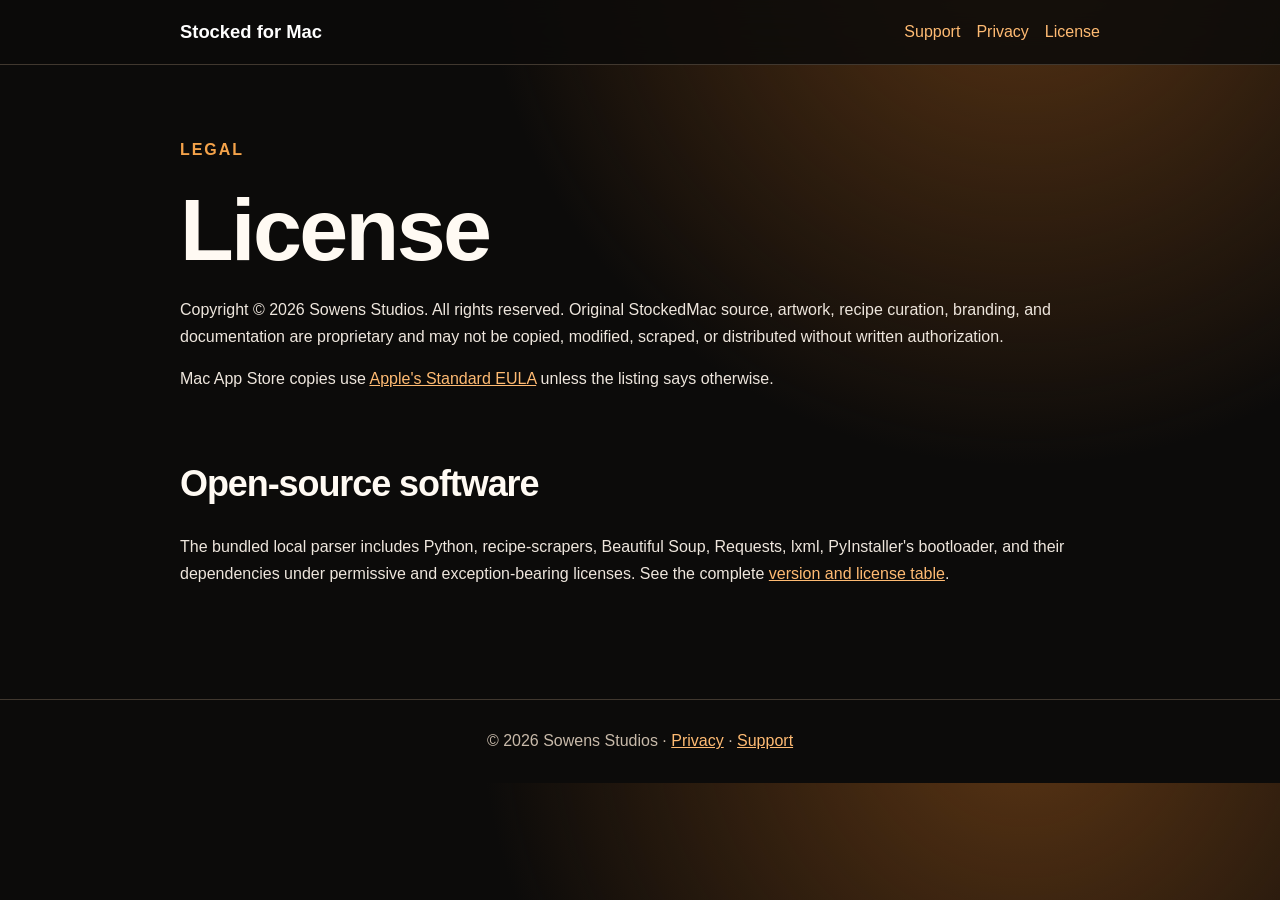
==== docs/license.html @ 6945c700 "Improve StockedMac and prepare public release" ====
<!doctype html><html lang="en"><head><meta charset="utf-8"><meta name="viewport" content="width=device-width,initial-scale=1"><title>License — Stocked for Mac</title><link rel="stylesheet" href="style.css"></head><body><nav class="nav"><div><a class="brand" href="index.html">Stocked for Mac</a><span class="links"><a href="support.html">Support</a><a href="privacy.html">Privacy</a><a href="license.html">License</a></span></div></nav><main><div class="eyebrow">Legal</div><h1>License</h1><p>Copyright © 2026 Sowens Studios. All rights reserved. Original StockedMac source, artwork, recipe curation, branding, and documentation are proprietary and may not be copied, modified, scraped, or distributed without written authorization.</p><p>Mac App Store copies use <a href="https://www.apple.com/legal/internet-services/itunes/dev/stdeula/">Apple's Standard EULA</a> unless the listing says otherwise.</p><h2>Open-source software</h2><p>The bundled local parser includes Python, recipe-scrapers, Beautiful Soup, Requests, lxml, PyInstaller's bootloader, and their dependencies under permissive and exception-bearing licenses. See the complete <a href="https://github.com/sahmoee/StockedMac/blob/main/THIRD_PARTY_NOTICES.md">version and license table</a>.</p></main><footer>© 2026 Sowens Studios · <a href="privacy.html">Privacy</a> · <a href="support.html">Support</a></footer></body></html>
---- docs/style.css ----
:root{color-scheme:dark;--bg:#0c0b0a;--card:#1d1a16;--line:#41382f;--text:#fffaf3;--muted:#c8baaa;--accent:#f5a34a}*{box-sizing:border-box}body{margin:0;background:radial-gradient(circle at 80% -10%,#5b3514,transparent 34rem),var(--bg);color:var(--text);font:16px/1.65 -apple-system,BlinkMacSystemFont,"SF Pro Text",sans-serif}a{color:#ffbb73}.nav{position:sticky;top:0;background:#0c0b0add;backdrop-filter:blur(16px);border-bottom:1px solid var(--line)}.nav div,main{width:min(calc(100% - 36px),920px);margin:auto}.nav div{min-height:64px;display:flex;align-items:center;justify-content:space-between;gap:20px}.nav a{text-decoration:none}.brand{color:white;font-size:1.15rem;font-weight:800}.links{display:flex;gap:16px}main{padding:72px 0 96px}.hero{padding:36px 0 64px}h1,h2{line-height:1.12;letter-spacing:-.03em}h1{font-size:clamp(3rem,8vw,5.5rem);margin:.2em 0}h2{font-size:clamp(1.5rem,4vw,2.25rem);margin-top:2em}.lead{font-size:1.25rem;color:var(--muted);max-width:720px}.eyebrow{color:var(--accent);font-weight:800;text-transform:uppercase;letter-spacing:.12em}.cards{display:grid;grid-template-columns:repeat(3,1fr);gap:14px}.card,.notice{padding:22px;border:1px solid var(--line);border-radius:16px;background:var(--card)}p,li{color:#eee6dd}footer{border-top:1px solid var(--line);padding:28px;text-align:center;color:var(--muted)}@media(max-width:700px){.nav div{align-items:flex-start;flex-direction:column;padding:12px 0}.cards{grid-template-columns:1fr}main{padding-top:40px}}
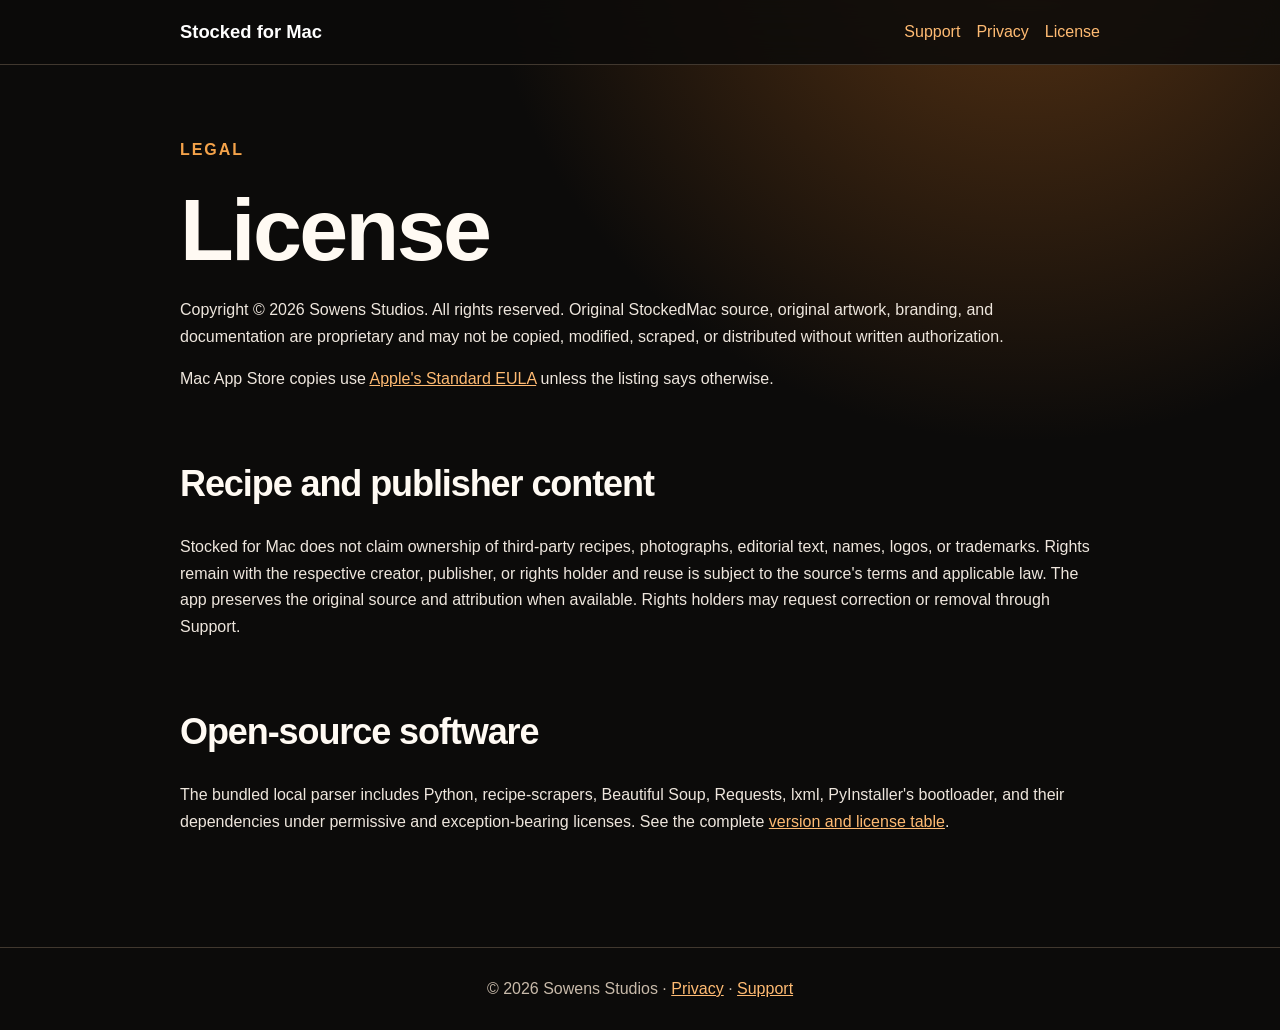
==== commit b9d35164: "chore(sync): validated Xcode update" ====
--- a/docs/license.html
+++ b/docs/license.html
@@ -1 +1,9 @@
-<!doctype html><html lang="en"><head><meta charset="utf-8"><meta name="viewport" content="width=device-width,initial-scale=1"><title>License — Stocked for Mac</title><link rel="stylesheet" href="style.css"></head><body><nav class="nav"><div><a class="brand" href="index.html">Stocked for Mac</a><span class="links"><a href="support.html">Support</a><a href="privacy.html">Privacy</a><a href="license.html">License</a></span></div></nav><main><div class="eyebrow">Legal</div><h1>License</h1><p>Copyright © 2026 Sowens Studios. All rights reserved. Original StockedMac source, artwork, recipe curation, branding, and documentation are proprietary and may not be copied, modified, scraped, or distributed without written authorization.</p><p>Mac App Store copies use <a href="https://www.apple.com/legal/internet-services/itunes/dev/stdeula/">Apple's Standard EULA</a> unless the listing says otherwise.</p><h2>Open-source software</h2><p>The bundled local parser includes Python, recipe-scrapers, Beautiful Soup, Requests, lxml, PyInstaller's bootloader, and their dependencies under permissive and exception-bearing licenses. See the complete <a href="https://github.com/sahmoee/StockedMac/blob/main/THIRD_PARTY_NOTICES.md">version and license table</a>.</p></main><footer>© 2026 Sowens Studios · <a href="privacy.html">Privacy</a> · <a href="support.html">Support</a></footer></body></html>
+<!doctype html>
+<html lang="en"><head><meta charset="utf-8"><meta name="viewport" content="width=device-width,initial-scale=1"><title>License — Stocked for Mac</title><link rel="stylesheet" href="style.css"></head><body>
+<nav class="nav"><div><a class="brand" href="index.html">Stocked for Mac</a><span class="links"><a href="support.html">Support</a><a href="privacy.html">Privacy</a><a href="license.html">License</a></span></div></nav>
+<main><div class="eyebrow">Legal</div><h1>License</h1>
+<p>Copyright © 2026 Sowens Studios. All rights reserved. Original StockedMac source, original artwork, branding, and documentation are proprietary and may not be copied, modified, scraped, or distributed without written authorization.</p>
+<p>Mac App Store copies use <a href="https://www.apple.com/legal/internet-services/itunes/dev/stdeula/">Apple's Standard EULA</a> unless the listing says otherwise.</p>
+<h2>Recipe and publisher content</h2><p>Stocked for Mac does not claim ownership of third-party recipes, photographs, editorial text, names, logos, or trademarks. Rights remain with the respective creator, publisher, or rights holder and reuse is subject to the source's terms and applicable law. The app preserves the original source and attribution when available. Rights holders may request correction or removal through Support.</p>
+<h2>Open-source software</h2><p>The bundled local parser includes Python, recipe-scrapers, Beautiful Soup, Requests, lxml, PyInstaller's bootloader, and their dependencies under permissive and exception-bearing licenses. See the complete <a href="https://github.com/sahmoee/StockedMac/blob/main/THIRD_PARTY_NOTICES.md">version and license table</a>.</p></main>
+<footer>© 2026 Sowens Studios · <a href="privacy.html">Privacy</a> · <a href="support.html">Support</a></footer></body></html>
